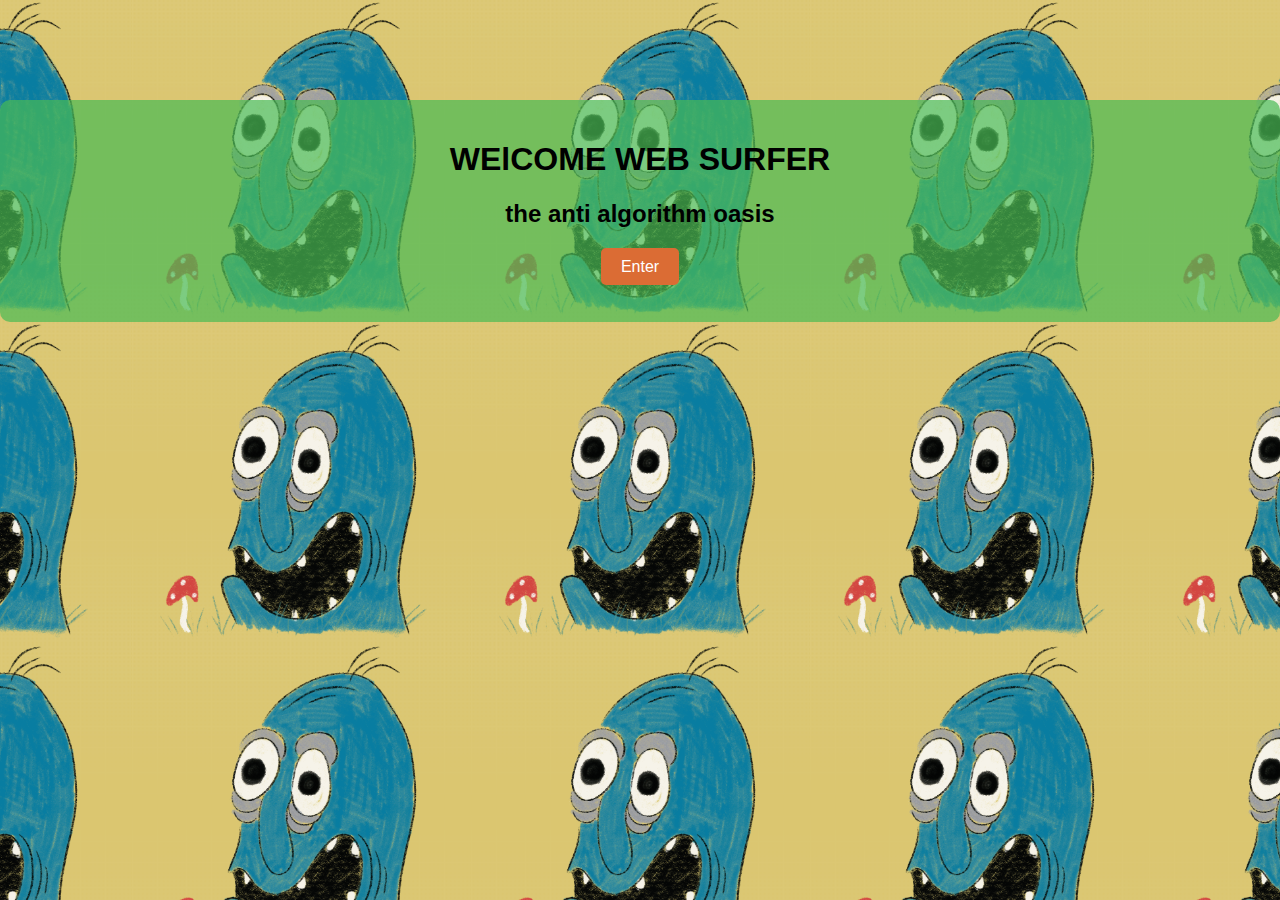
==== index.html @ 47048420 "Update index.html" ====
<!DOCTYPE html>
<html lang="en">
<head>
    <meta charset="UTF-8">
    <meta name="viewport" content="width=device-width, initial-scale=1.0">
    <link rel="stylesheet" href="styles.css">
    <title>Your Website</title>
</head>
<body>

    <div class="welcome-page">
        <h1>WElCOME WEB SURFER</h1>
        <h2>the anti algorithm oasis</h2>
        <p></p>

        <ul class="menu">
            
            <li><a href="page2.html">Enter</a></li>
            
        </ul>
    </div>

</body>
</html>
---- styles.css ----
body {
    font-family: Arial, sans-serif;
    margin: 0;
    padding: 0;
    background-image: url('backround.gif'); /* Replace 'background-image.jpg' with the actual file name of your background image */
    background-size: contain;
    background-position: center top;
    background-repeat: repeat;
}

.welcome-page {
    text-align: center;
    margin-top: 100px;
    background-color: rgba(73, 186, 84, 0.7); /* Add a semi-transparent white background to improve readability */
    padding: 20px;
    border-radius: 10px;
}

.menu {
    list-style-type: none;
    padding: 0;
}

.menu li {
    display: inline-block;
    margin: 10px;
}

.menu a {
    text-decoration: none;
    padding: 10px 20px;
    background-color: #db6c34;
    color: #fff;
    border-radius: 5px;
}

.menu a:hover {
    background-color: #2980b9;
}
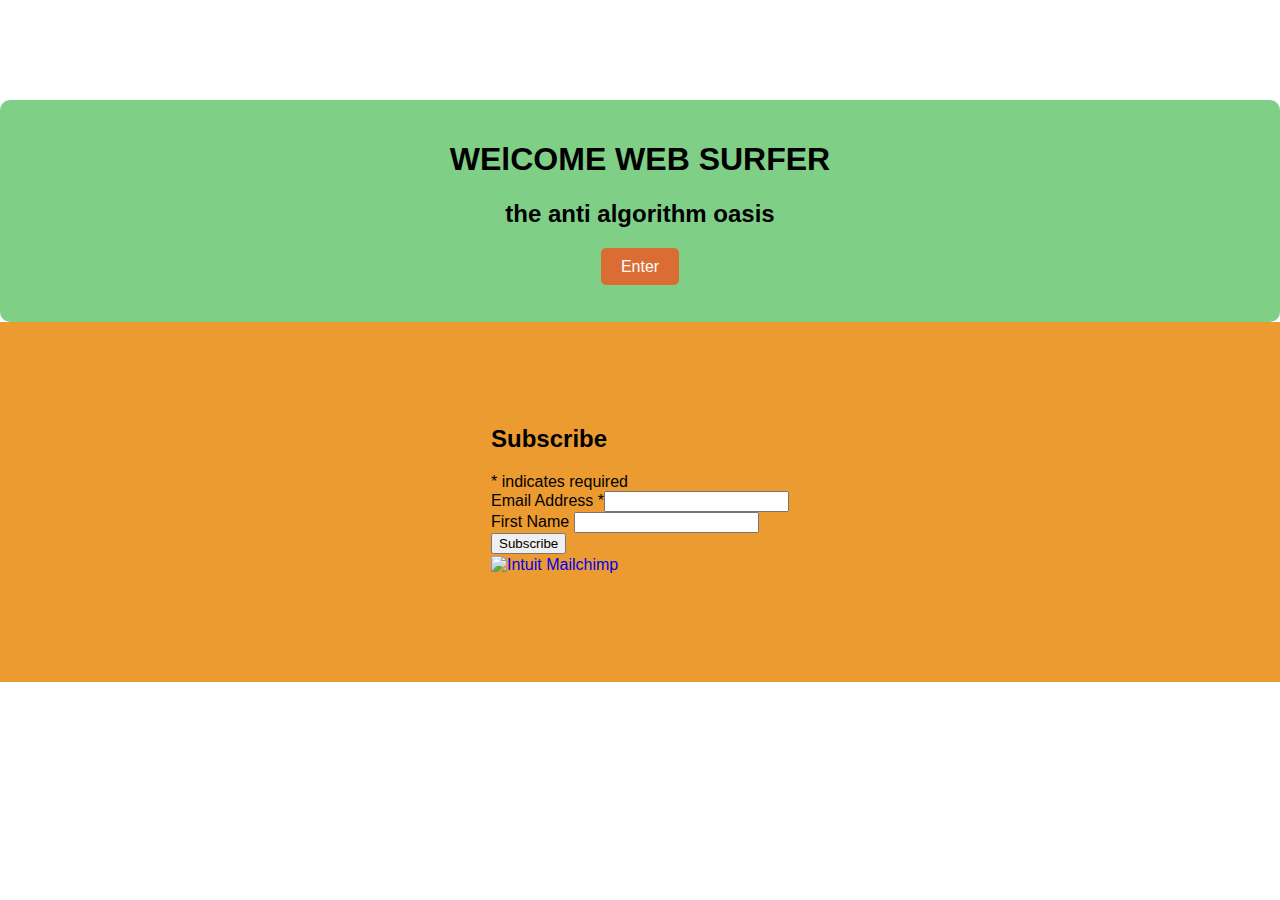
==== commit 27221fbc: "commit mailchimp final" ====
--- a/index.html
+++ b/index.html
@@ -1,13 +1,16 @@
 <!DOCTYPE html>
 <html lang="en">
 <head>
+    
     <meta charset="UTF-8">
     <meta name="viewport" content="width=device-width, initial-scale=1.0">
     <link rel="stylesheet" href="styles.css">
     <title>Your Website</title>
+
+    
 </head>
 <body>
-
+   
     <div class="welcome-page">
         <h1>WElCOME WEB SURFER</h1>
         <h2>the anti algorithm oasis</h2>
@@ -20,5 +23,41 @@
         </ul>
     </div>
 
+
+
+
+
+    <div id="mc_embed_shell">
+        <link href="//cdn-images.mailchimp.com/embedcode/classic-061523.css" rel="stylesheet" type="text/css">
+    <style type="text/css">
+          #mc_embed_signup{background:#ec9b30;  display: flex !important;
+        justify-content: center !important; align-items: center!important; height: 40vh; }
+          
+  </style>
+  <div id="mc_embed_signup">
+      <form action="https://github.us17.list-manage.com/subscribe/post?u=2718b37cbf0a6e24e3334b8e9&amp;id=2d82556d3d&amp;f_id=00b562e0f0" method="post" id="mc-embedded-subscribe-form" name="mc-embedded-subscribe-form" class="validate" target="_blank">
+          <div id="mc_embed_signup_scroll"><h2>Subscribe</h2>
+              <div class="indicates-required"><span class="asterisk">*</span> indicates required</div>
+              <div class="mc-field-group"><label for="mce-EMAIL">Email Address <span class="asterisk">*</span></label><input type="email" name="EMAIL" class="required email" id="mce-EMAIL" required="" value=""><span id="mce-EMAIL-HELPERTEXT" class="helper_text"></span></div><div class="mc-field-group"><label for="mce-FNAME">First Name </label><input type="text" name="FNAME" class=" text" id="mce-FNAME" value=""></div>
+          <div id="mce-responses" class="clear foot">
+              <div class="response" id="mce-error-response" style="display: none;"></div>
+              <div class="response" id="mce-success-response" style="display: none;"></div>
+          </div>
+      <div aria-hidden="true" style="position: absolute; left: -5000px;">
+          /* real people should not fill this in and expect good things - do not remove this or risk form bot signups */
+          <input type="text" name="b_2718b37cbf0a6e24e3334b8e9_2d82556d3d" tabindex="-1" value="">
+      </div>
+          <div class="optionalParent">
+              <div class="clear foot">
+                  <input type="submit" name="subscribe" id="mc-embedded-subscribe" class="button" value="Subscribe">
+                  <p style="margin: 0px auto;"><a href="http://eepurl.com/iJgTx-" title="Mailchimp - email marketing made easy and fun"><span style="display: inline-block; background-color: transparent; border-radius: 4px;"><img class="refferal_badge" src="https://digitalasset.intuit.com/render/content/dam/intuit/mc-fe/en_us/images/intuit-mc-rewards-text-dark.svg" alt="Intuit Mailchimp" style="width: 220px; height: 40px; display: flex; padding: 2px 0px; justify-content: center; align-items: center;"></span></a></p>
+              </div>
+          </div>
+      </div>
+  </form>
+  </div>
+  <script type="text/javascript" src="//s3.amazonaws.com/downloads.mailchimp.com/js/mc-validate.js"></script><script type="text/javascript">(function($) {window.fnames = new Array(); window.ftypes = new Array();fnames[0]='EMAIL';ftypes[0]='email';fnames[1]='FNAME';ftypes[1]='text';fnames[2]='LNAME';ftypes[2]='text';fnames[3]='ADDRESS';ftypes[3]='address';fnames[4]='PHONE';ftypes[4]='phone';fnames[5]='BIRTHDAY';ftypes[5]='birthday';}(jQuery));var $mcj = jQuery.noConflict(true);</script></div> 
+    
+
 </body>
 </html>--- a/styles.css
+++ b/styles.css
@@ -2,7 +2,7 @@
     font-family: Arial, sans-serif;
     margin: 0;
     padding: 0;
-    background-image: url('backround.gif'); /* Replace 'background-image.jpg' with the actual file name of your background image */
+    background-image: url('new backround.jpg'); /* Replace 'background-image.jpg' with the actual file name of your background image */
     background-size: contain;
     background-position: center top;
     background-repeat: repeat;
